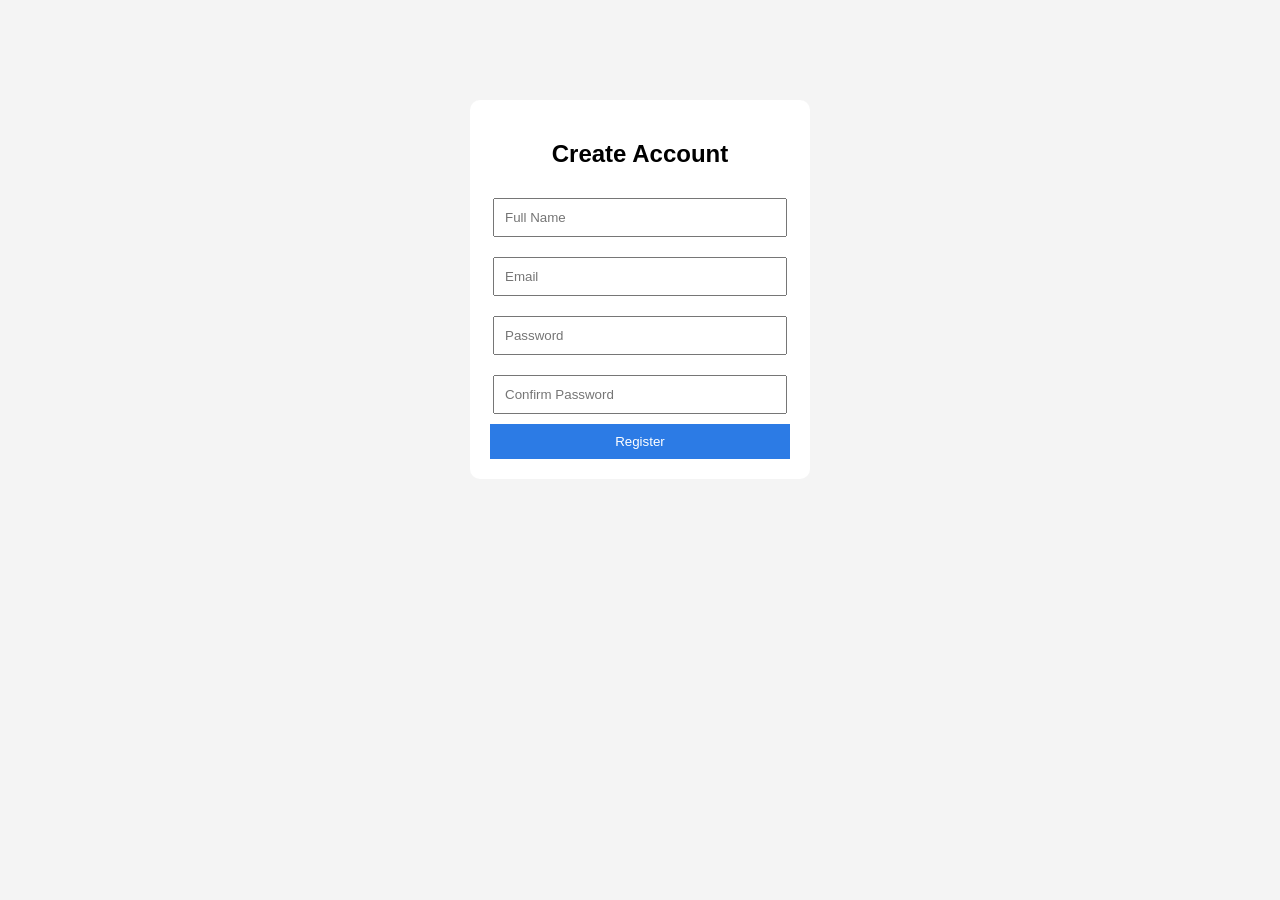
==== Code/index.html @ cc717900 "code update" ====
<!DOCTYPE html>
<html lang="en">
<head>
    <meta charset="UTF-8">
    <title>Register - Bank of Clothes</title>
    <link rel="stylesheet" href="style.css">
</head>
<body>

<div class="container">
    <h2>Create Account</h2>

    <form id="registerForm">
        <input type="text" placeholder="Full Name" required>
        <input type="email" placeholder="Email" required>
        <input type="password" placeholder="Password" required>
        <input type="password" placeholder="Confirm Password" required>

        <button type="submit">Register</button>
    </form>
</div>

<script>
document.getElementById("registerForm").addEventListener("submit", function(e) {
    e.preventDefault();

    let inputs = document.querySelectorAll("input");
    let password = inputs[2].value;
    let confirmPassword = inputs[3].value;

    if(password !== confirmPassword){
        alert("Passwords do not match!");
    } else {
        alert("Account created successfully!");
    }
});
</script>

</body>
</html>
---- Code/style.css ----
body {
    font-family: Arial, sans-serif;
    background-color: #f4f4f4;
}

.container {
    width: 300px;
    margin: 100px auto;
    padding: 20px;
    background: white;
    text-align: center;
    border-radius: 10px;
}

h2 {
    margin-bottom: 20px;
}

input {
    width: 90%;
    padding: 10px;
    margin: 10px 0;
}

button {
    width: 100%;
    padding: 10px;
    background: #2c7be5;
    color: white;
    border: none;
    cursor: pointer;
}

button:hover {
    background: #1a5bb8;
}
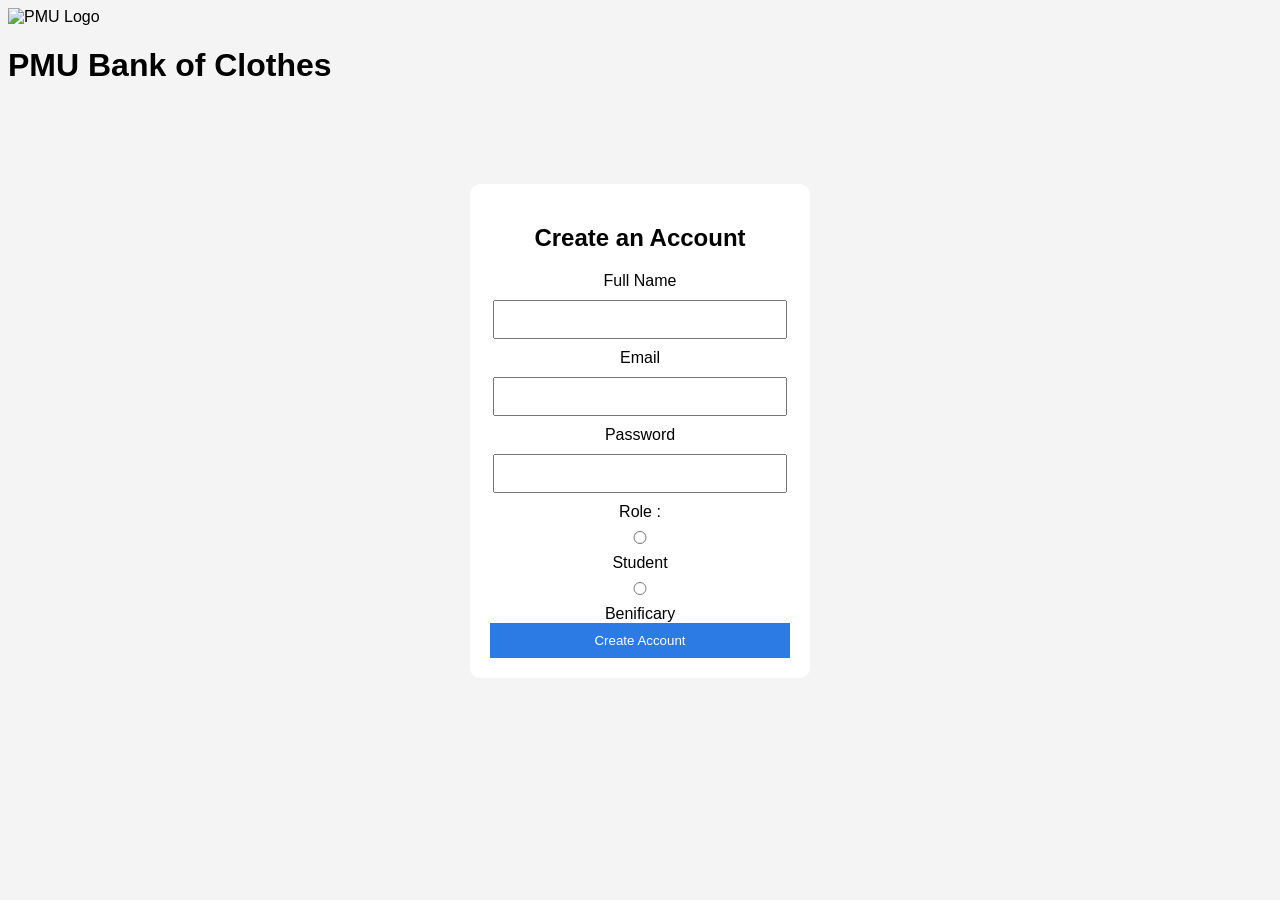
==== commit 63eb4adb: "Update index.html" ====
--- a/Code/index.html
+++ b/Code/index.html
@@ -2,39 +2,49 @@
 <html lang="en">
 <head>
     <meta charset="UTF-8">
-    <title>Register - Bank of Clothes</title>
+    <meta name="viewport" content="width=device-width, initial-scale=1.0">
+    <title>PMU Bank of Clothes</title>
     <link rel="stylesheet" href="style.css">
 </head>
 <body>
 
-<div class="container">
-    <h2>Create Account</h2>
+    <header>
+        <img src="Images/pmu-logo.png" alt="PMU Logo">
+        <h1>PMU Bank of Clothes</h1>
+    </header>
 
-    <form id="registerForm">
-        <input type="text" placeholder="Full Name" required>
-        <input type="email" placeholder="Email" required>
-        <input type="password" placeholder="Password" required>
-        <input type="password" placeholder="Confirm Password" required>
+    <div class="container">
+        <h2>Create an Account</h2>
 
-        <button type="submit">Register</button>
-    </form>
-</div>
+        <form>
 
-<script>
-document.getElementById("registerForm").addEventListener("submit", function(e) {
-    e.preventDefault();
+            <label>Full Name</label>
+            <input type="text">
 
-    let inputs = document.querySelectorAll("input");
-    let password = inputs[2].value;
-    let confirmPassword = inputs[3].value;
+            <label>Email</label>
+            <input type="email">
 
-    if(password !== confirmPassword){
-        alert("Passwords do not match!");
-    } else {
-        alert("Account created successfully!");
-    }
-});
-</script>
+            <label>Password</label>
+            <input type="password">
+
+            <div class="role-section">
+                <span>Role :</span>
+
+                <label class="radio">
+                    <input type="radio" name="role">
+                    Student
+                </label>
+
+                <label class="radio">
+                    <input type="radio" name="role">
+                    Benificary
+                </label>
+            </div>
+
+            <button type="submit">Create Account</button>
+
+        </form>
+    </div>
 
 </body>
-</html>+</html>
